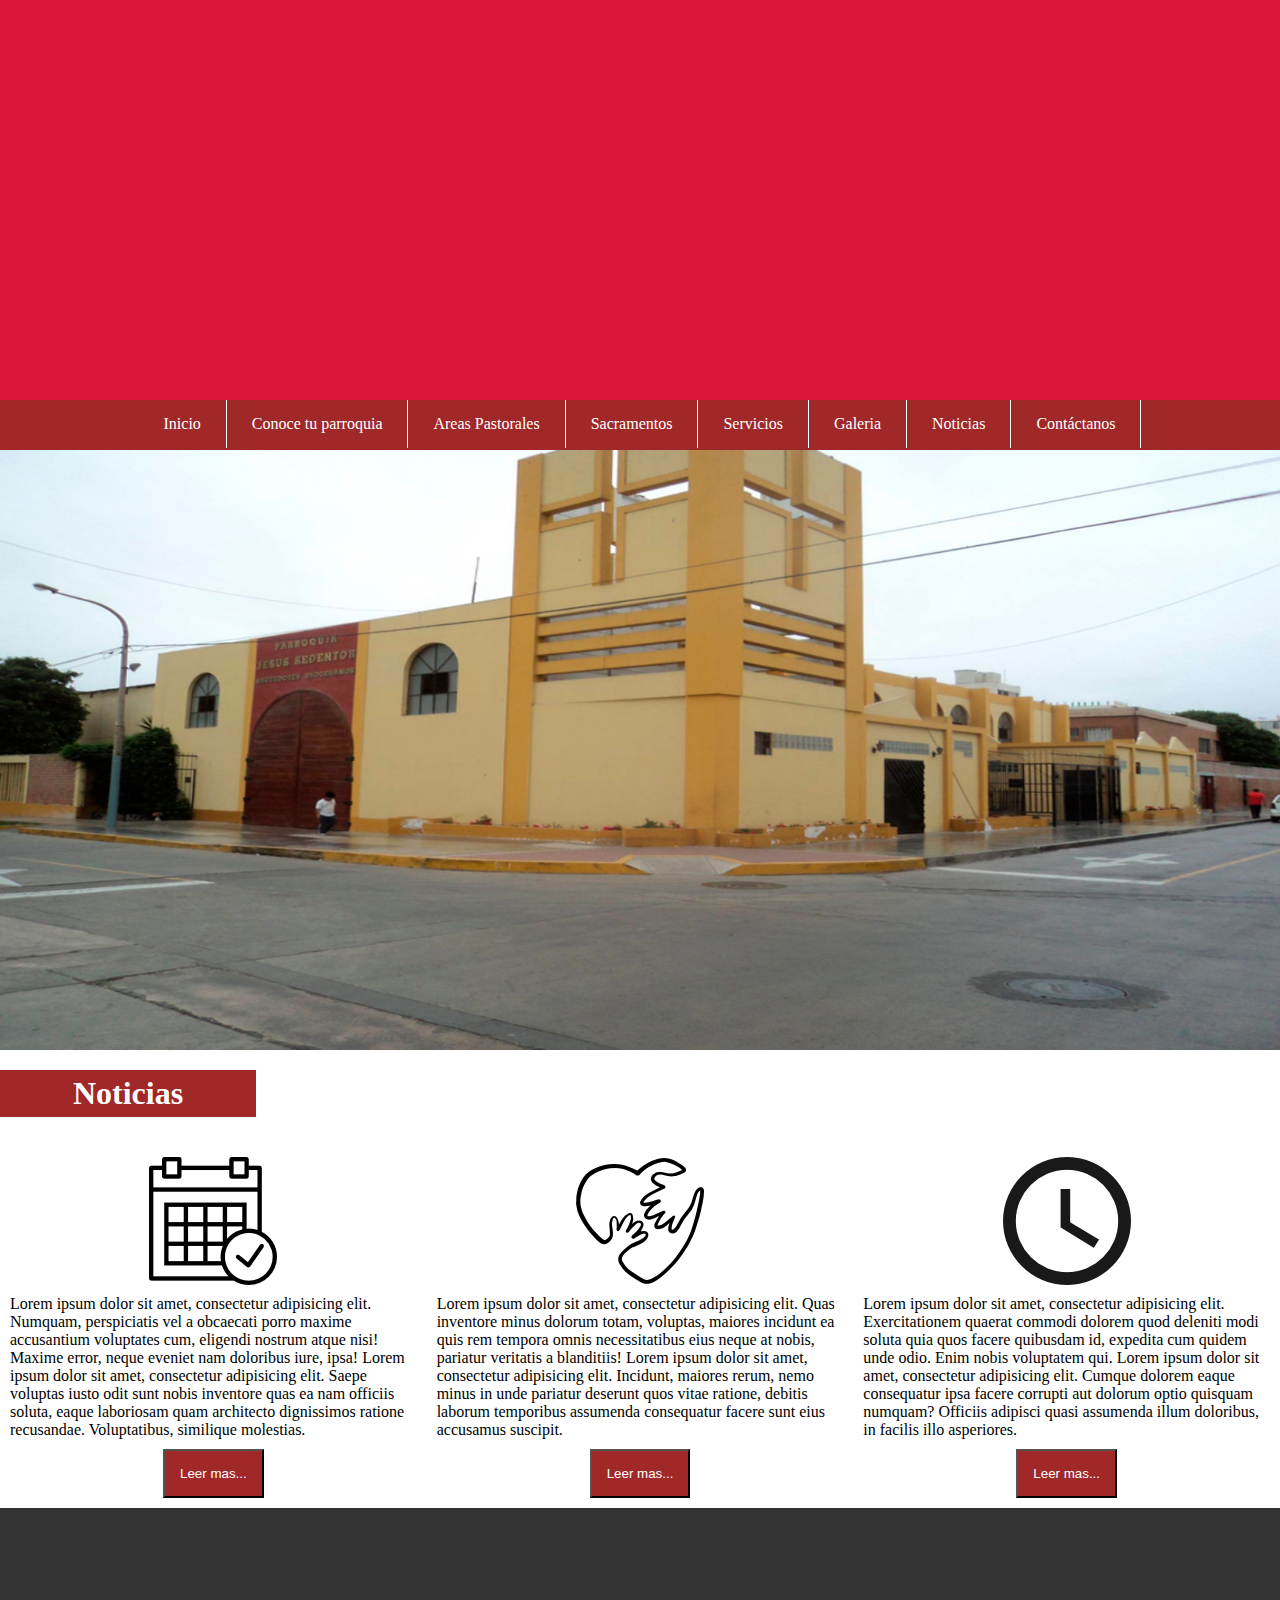
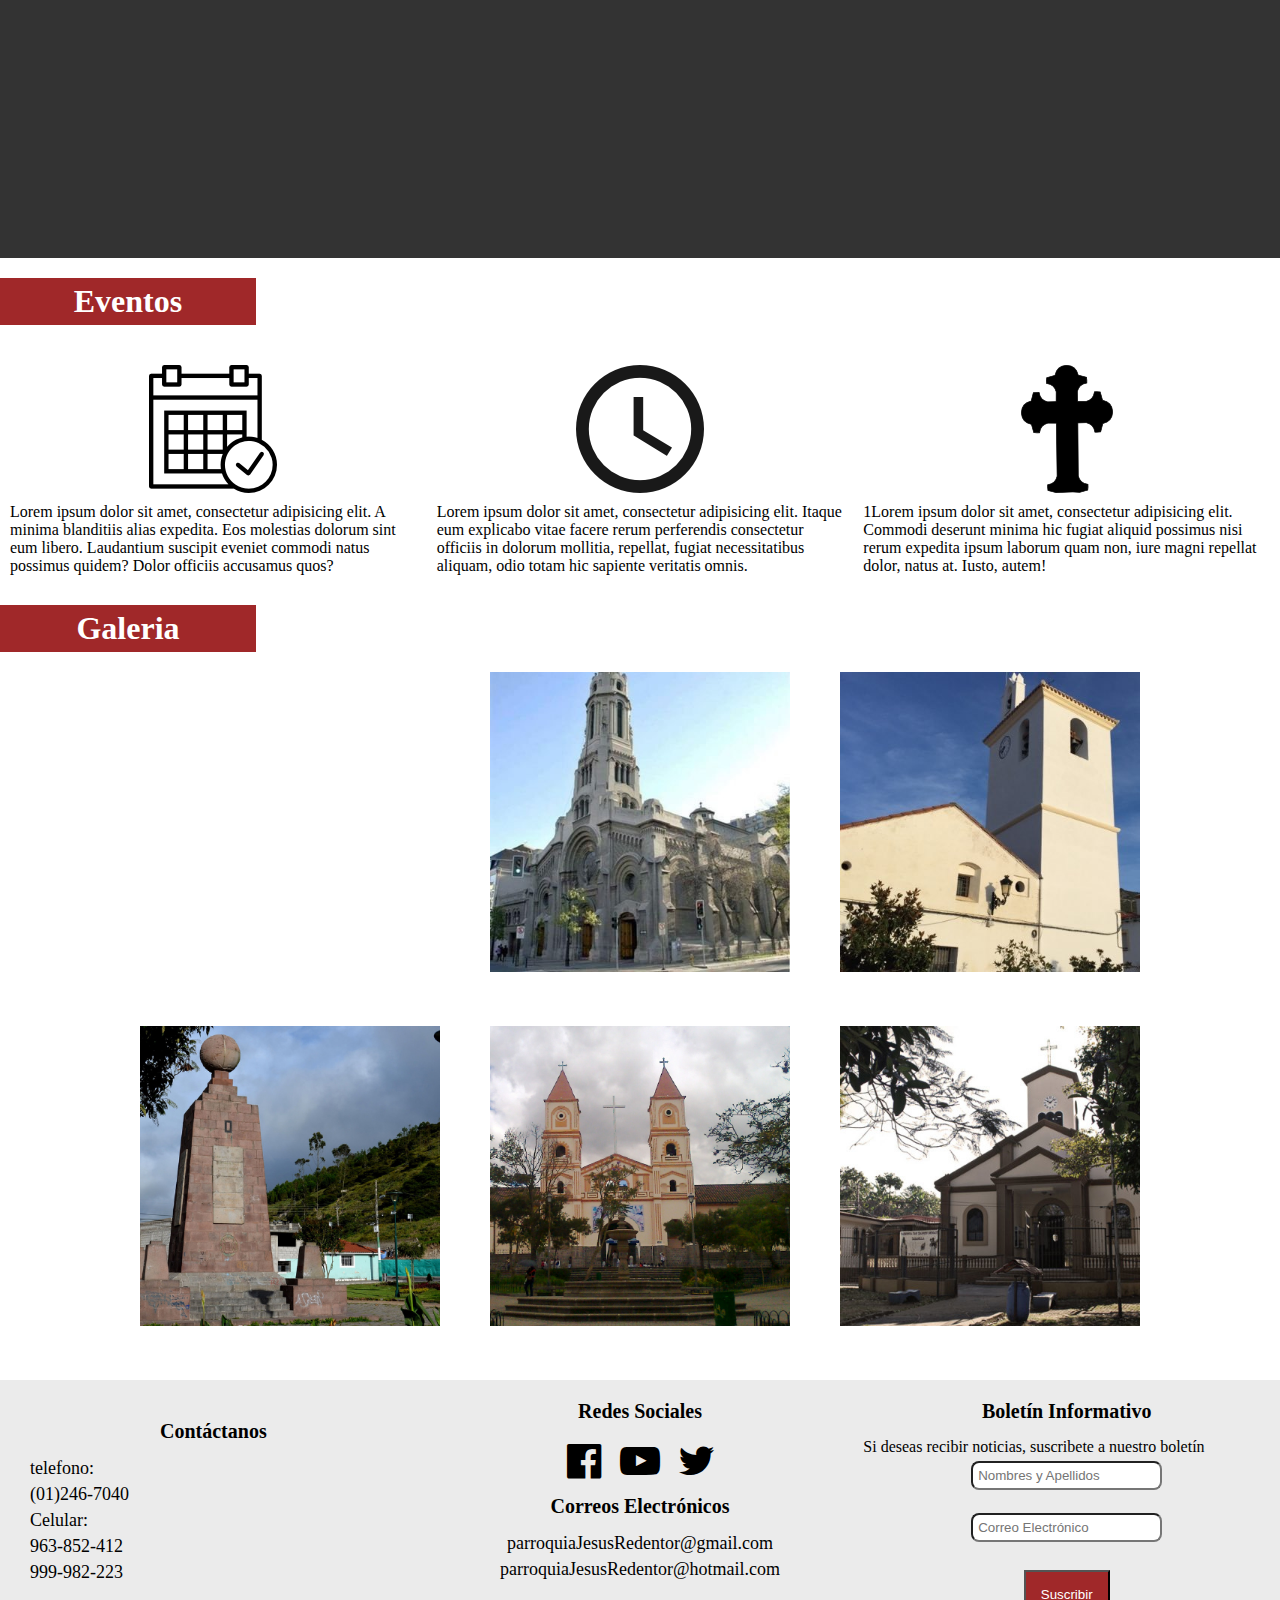
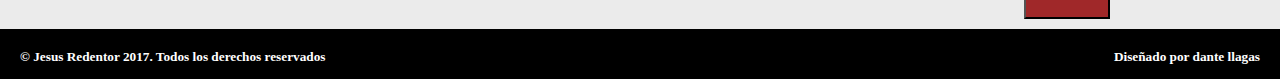
==== index.html @ 5ce14b70 "inicio" ====
<!DOCTYPE html>
<html lang="en">
<head>
	<meta charset="UTF-8">
	<title>www.parroquiajesusredentor.org</title>
	<meta name="viewport" content="width=device-width, user-scalable=no, initial-scale=1.0, maximum-scale=1.0, minimum-scale=1.0">
	<link rel="stylesheet" href="css/estilos.css"> 
	<link rel="stylesheet" href="css/fontello.css">
	<script src="https://code.jquery.com/jquery-1.11.3.min.js"></script>
	
</head>
<body>
	<div class="imgarriba">
		
	</div>
	<header>
		<input type="checkbox" id="btn-menu">
		<label for="btn-menu" class="icon-menu"></label>
		<nav class="menu">
			<ul>
				<li><a href="index.html">Inicio</a></li>
				<li class="submenu"><a href="#">Conoce tu parroquia<span class="icon-down-open"></span></a>
				<ul>
					<li><a href="historia.html">Historia</a></li>
					<li><a href="#">Parroco y Vicario</a></li>
					<li><a href="#">Capilla</a></li>
					<li><a href="#">Ambientes de la parroquia</a></li>
				</ul>
				</li>
				<li class="submenu"><a href="#">Areas Pastorales<span class="icon-down-open"></span></a>
					<ul>
					<li><a href="#">Pastoral Familiar</a></li>
					<li><a href="#">Pastoral Juvenil</a></li>
					<li><a href="#">Pastoral Social</a></li>
					<li><a href="#">Pastoral Liturgico</a></li>
					<li><a href="#">Pastoral Catequetica</a></li>
					<li><a href="#">Pastoral de Piedad y Religiosidad</a></li>
					</ul>
				
				</li>
				<li><a href="Sacramentos.html">Sacramentos</a></li>
				<li class="submenu"><a href="#">Servicios<span class="icon-down-open"></span></a>
					<ul>
					<li><a href="#">Misas</a></li>
					<li><a href="#">Despacho Parroquial</a></li>
					<li><a href="#">Santisimo</a></li>
					</ul>
				</li>
				<li class="submenu"><a href="#">Galeria<span class="icon-down-open" ></span></a>
					<ul>
					<li><a href="#">Fotos</a></li>
					<li><a href="#">Videos</a></li>
					</ul>
				</li>
				<li><a href="#">Noticias</a></li>
				<li><a href="contactanos.html">Contáctanos</a></li>
			</ul>
		</nav>
	</header>
     <div class="c-slider">
     	<img src="img/parroquia.jpg" width="100%" height="100%" alt="">
     </div>
     
    
     	<h1>Noticias</h1>
     	 <section class="noticias">
     	<article>
     	<img src="img/Calendario.png" alt="">
     	<p>Lorem ipsum dolor sit amet, consectetur adipisicing elit. Numquam, perspiciatis vel a obcaecati porro maxime accusantium voluptates cum, eligendi nostrum atque nisi! Maxime error, neque eveniet nam doloribus iure, ipsa!
     	Lorem ipsum dolor sit amet, consectetur adipisicing elit. Saepe voluptas iusto odit sunt nobis inventore quas ea nam officiis soluta, eaque laboriosam quam architecto dignissimos ratione recusandae. Voluptatibus, similique molestias.
     	</p>
     	<button type="button">Leer mas...</button>
     	</article>
     	<article>
     	 <img src="img/Campa%C3%B1a.png" alt="">
     	 <p>Lorem ipsum dolor sit amet, consectetur adipisicing elit. Quas inventore minus dolorum totam, voluptas, maiores incidunt ea quis rem tempora omnis necessitatibus eius neque at nobis, pariatur veritatis a blanditiis!
     	 Lorem ipsum dolor sit amet, consectetur adipisicing elit. Incidunt, maiores rerum, nemo minus in unde pariatur deserunt quos vitae ratione, debitis laborum temporibus assumenda consequatur facere sunt eius accusamus suscipit.</p>
     		<button type="button">Leer mas...</button>
     	</article>
     	<article>
     	<img src="img/Horario.png" alt="">
     	<p>Lorem ipsum dolor sit amet, consectetur adipisicing elit. Exercitationem quaerat commodi dolorem quod deleniti modi soluta quia quos facere quibusdam id, expedita cum quidem unde odio. Enim nobis voluptatem qui.
     	Lorem ipsum dolor sit amet, consectetur adipisicing elit. Cumque dolorem eaque consequatur ipsa facere corrupti aut dolorum optio quisquam numquam? Officiis adipisci quasi assumenda illum doloribus, in facilis illo asperiores.
     	</p>
     		<button type="button">Leer mas...</button>
     	</article>
     	
     </section>
     
     <div class="imgFrase">
     	<img src="" style="vertical-align:middle">
     </div>
     
     
     <h1>Eventos</h1>
     
     <div class="eventos">
     
     	<article>
    	  <img src="img/Calendario.png" alt="">
     	  <p>Lorem ipsum dolor sit amet, consectetur adipisicing elit. A minima blanditiis alias expedita. Eos molestias dolorum sint eum libero. Laudantium suscipit eveniet commodi natus possimus quidem? Dolor officiis accusamus quos?</p>
     	</article>
     	<article>
     	<img src="img/Horario.png" alt="">
     		<p>Lorem ipsum dolor sit amet, consectetur adipisicing elit. Itaque eum explicabo vitae facere rerum perferendis consectetur officiis in dolorum mollitia, repellat, fugiat necessitatibus aliquam, odio totam hic sapiente veritatis omnis.</p>
     	</article>
     	<article>
     	<img src="img/Santisimo.png" alt="">
     		<p>1Lorem ipsum dolor sit amet, consectetur adipisicing elit. Commodi deserunt minima hic fugiat aliquid possimus nisi rerum expedita ipsum laborum quam non, iure magni repellat dolor, natus at. Iusto, autem!</p>
     	</article>
     	</div>
    
     <h1>Galeria</h1>
     
    <section class="galeria">
    	<div class="contenedor">
    		<div class="foto"><img src="img/1.jpg" alt=""></div>
    		<div class="foto"><img src="img/2.jpg" alt=""></div>
    		<div class="foto"><img src="img/3.jpg" alt=""></div>
    		<div class="foto"><img src="img/4.jpg" alt=""></div>
    		<div class="foto"><img src="img/5.jpg" alt=""></div>
    		<div class="foto"><img src="img/6.jpg" alt=""></div>
    		
    	</div>
    	
    </section>
  			 
     
     
     <div class="sociales">
    
     	<article>
     		<div class="telefonos">
     		<h4>Contáctanos</h4>
     		<p>telefono:</p>
     		<p>(01)246-7040</p>
     		<p>Celular:</p>
     		<p>963-852-412</p>
     		<p>999-982-223</p>
     		</div>
     	</article>
     	<article>
     		<h4>Redes Sociales</h4>
     		<div class="iconos">
     		<p class="icon-facebook"></p>
     		<p class="icon-youtube"></p>
     		<p class="icon-twitter"></p>
     		</div>
     		<h4>Correos Electrónicos</h4>
     		<p class="correo">parroquiaJesusRedentor@gmail.com</p>
     		<p class="correo">parroquiaJesusRedentor@hotmail.com</p>
     	</article>
     	<article class="InfoBoletin">
     		<h4>Boletín Informativo</h4>
     		<p>Si deseas recibir noticias, suscribete a nuestro boletín</p>
     		<input type="text" placeholder="Nombres y Apellidos" required><br>
     		<input type="email" placeholder="Correo Electrónico" required><br>
     		<button type="submit">Suscribir</button>
     	</article>
     	
     </div>
  
     <footer>
     	
     	 <h5>&copy; Jesus Redentor 2017. Todos los derechos reservados</h5>
     	 <h5>Diseñado por dante llagas </h5>
     	
     </footer>
   	
	<script src="js/menu.js"></script>
	

	
	
	
</body>
</html>
---- css/estilos.css ----
/*iconos por fontello (class)
icon-menu
icon-facebook
icon-twitter
icon-youtube
icon-down-open
*/


*
{
	margin: 0;
	padding: 0;
	box-sizing: border-box;

}
h1 {color: #fff;
	background:#a02829; 
	width: 20%;
	text-align: center;
	padding:5px;
	margin-top: 20px;
}

.imgarriba
{
	width: 100%;
	height: 400px;
	background: crimson;
	
}
header
{
	height: 50px;
	background: #a02829;
	color: #fff;
	display: flex;
	flex-wrap: wrap;
	justify-content: center;	

	
}
.icon-down-open 
{
	display: none;
}
#btn-menu{
	display: none;
}
header label
{
	font-size: 30px;
	cursor: pointer;
	display: none;
}

.menu ul 
{
	background: #a02829;
	display: flex;
	list-style: none;
	
}
.menu  li 
{
	border-right: 1px solid #fff;
}
.menu ul ul 
{
	display: none;
	
}

.menu a
{
	display: block;
	padding: 15px 25px;
	text-decoration: none;
	color: #fff;
}
.menu a:hover
{
	background: rgba(0,0,0,0.3);
	
}


.menu ul li:hover ul 
{
	display: block;
	position: absolute;
}

.c-slider
{
	width: 100%;
	background: #333;
	height: 600px;
}


.noticias, .eventos
{
	display: flex;
	margin-top: 20px;
}
.noticias article , .eventos article, .sociales article
{
	width: 80%;
	padding: 10px;
}
.noticias article img, .eventos article img
{
  	display: block;
	margin-left: auto;
	margin-right: auto;
	margin-top: 10px;
}
.noticias article p , .eventos article p
{
	margin-top: 10px;
	flex-wrap: wrap;
	justify-content: center;
	
}

.noticias article button
{
	background: #a02829;
	color: #fff;
	padding: 15px;
	display: block;
	margin-left: auto;
	margin-right: auto;
	margin-top: 10px;
	cursor: pointer;
}
.imgFrase
{
	background: #333;
	width: 100%;
	height: 350px;
}

.photos 
{
	width: 100%;
	margin-top: 20px;
	height: 600px;
}





.sociales .iconos 
{
	
	display: flex;
	flex-direction: row;
	justify-content: center;
	cursor: pointer;
	font-size: 40px;
	
	
}

.sociales
{
	display: flex;
	margin-top: 20px;
	background: #EBEBEB;
	
}
.sociales h4
{
	text-align: center;
	padding: 10px;
	font-size: 20px;
	
}
.sociales p 
{
	margin-top: 5px;
	
}
.sociales .correo
{
	text-align: center;
	margin-top: 5px;
	font-size: 18px;
}

.sociales .telefonos
{
	padding: 20px;
	font-size: 18px;
}


.sociales .icon-facebook:hover
{
	background:#3b5998;
	
}

.sociales .icon-twitter:hover
{
	background:#00aced;
}
.sociales .icon-youtube:hover
{
	background: #e52d27;
}



.contactos
{
	width: 100%;
	background: #c0392b;
	color: #fff;
}
.contactos form
{
	width: 500px;
	margin: auto;
}
.contactos ul
{
	list-style: none;
}


.InfoBoletin input
{
	display: block;
	margin-left: auto;
	margin-right: auto;
	border-radius: 8px;
	padding: 5px;
	margin-top: 5px;
}
.InfoBoletin button
{
	background: #a02829;
	color: #fff;
	padding: 15px;
	display: block;
	margin-left: auto;
	margin-right: auto;
	margin-top: 10px;
	cursor: pointer;
}


footer
{
	background: #000;
	color: white;
	height: 50px;
	text-align: left;
	display: flex;
	justify-content: space-between;
}
footer h5
{
	padding: 20px;
	
}

.contenedor
{
	max-width: 1000px;
	width: 90%;
	margin: auto;
}

.galeria .contenedor
{
	display: flex;
	flex-direction:wrap;
	justify-content: space-between;
	flex-wrap: wrap;
}

.foto
{
	width: 30%;
	margin-top: 20px;
	margin-bottom: 30px;
	outline: 5px solid rgba(0,0,0,0);
	boxshadow:4px 4px 6px rgba(0,0,0,0.9) ;
}

.foto img 
{
	width: 100%;
}
/*-------------------MEDIDA DE CELULAR-------------------------------------*/

@media screen and (max-width:440px)
{
	h1
	{
		width: 30%;
	}
   	header label 
	{
		display: block;
	}
	.menu 
	{
		position:absolute;
		top:450px;
		left: 0;
		width: 100%;
		transform: translateX(-100%);
		transition: all 0.3s;
	}
	
	.menu ul 
	{
		display: block;
	}
	.menu ul li:hover ul
	{
		display: none;
		position: static;
	}
	.menu a span
	{
	
		position: absolute;
		right: 5px;
	}
	.icon-down-open 
{
	display: block;
}
	#btn-menu:checked ~ .menu 
	{
		transform: translateX(0%);
	}
	
	.menu ul ul
	{
		background: rgba(0,0,0,0.4);
	}
	.menu ul ul a 
	{
		padding: 15px 30px ;
	}
	.galeria .contenedor
	{
	 flex-direction: column;
	}
	.foto
	{
		width: 90%;
		margin: auto;
		margin-top: 20px;
		margin-bottom: 30px;
	}
}
---- css/fontello.css ----
@font-face {
  font-family: 'fontello';
  src: url('../font/fontello.eot?56899069');
  src: url('../font/fontello.eot?56899069#iefix') format('embedded-opentype'),
       url('../font/fontello.woff2?56899069') format('woff2'),
       url('../font/fontello.woff?56899069') format('woff'),
       url('../font/fontello.ttf?56899069') format('truetype'),
       url('../font/fontello.svg?56899069#fontello') format('svg');
  font-weight: normal;
  font-style: normal;
}
/* Chrome hack: SVG is rendered more smooth in Windozze. 100% magic, uncomment if you need it. */
/* Note, that will break hinting! In other OS-es font will be not as sharp as it could be */
/*
@media screen and (-webkit-min-device-pixel-ratio:0) {
  @font-face {
    font-family: 'fontello';
    src: url('../font/fontello.svg?56899069#fontello') format('svg');
  }
}
*/
 
 [class^="icon-"]:before, [class*=" icon-"]:before {
  font-family: "fontello";
  font-style: normal;
  font-weight: normal;
  speak: none;
 
  display: inline-block;
  text-decoration: inherit;
  width: 1em;
  margin-right: .2em;
  text-align: center;
  /* opacity: .8; */
 
  /* For safety - reset parent styles, that can break glyph codes*/
  font-variant: normal;
  text-transform: none;
 
  /* fix buttons height, for twitter bootstrap */
  line-height: 1em;
 
  /* Animation center compensation - margins should be symmetric */
  /* remove if not needed */
  margin-left: .2em;
 
  /* you can be more comfortable with increased icons size */
  /* font-size: 120%; */
 
  /* Font smoothing. That was taken from TWBS */
  -webkit-font-smoothing: antialiased;
  -moz-osx-font-smoothing: grayscale;
 
  /* Uncomment for 3D effect */
  /* text-shadow: 1px 1px 1px rgba(127, 127, 127, 0.3); */
}
 
.icon-down-open:before { content: '\e800'; } /* '' */
.icon-twitter:before { content: '\f099'; } /* '' */
.icon-menu:before { content: '\f0c9'; } /* '' */
.icon-youtube:before { content: '\f16a'; } /* '' */
.icon-facebook:before { content: '\f230'; } /* '' */
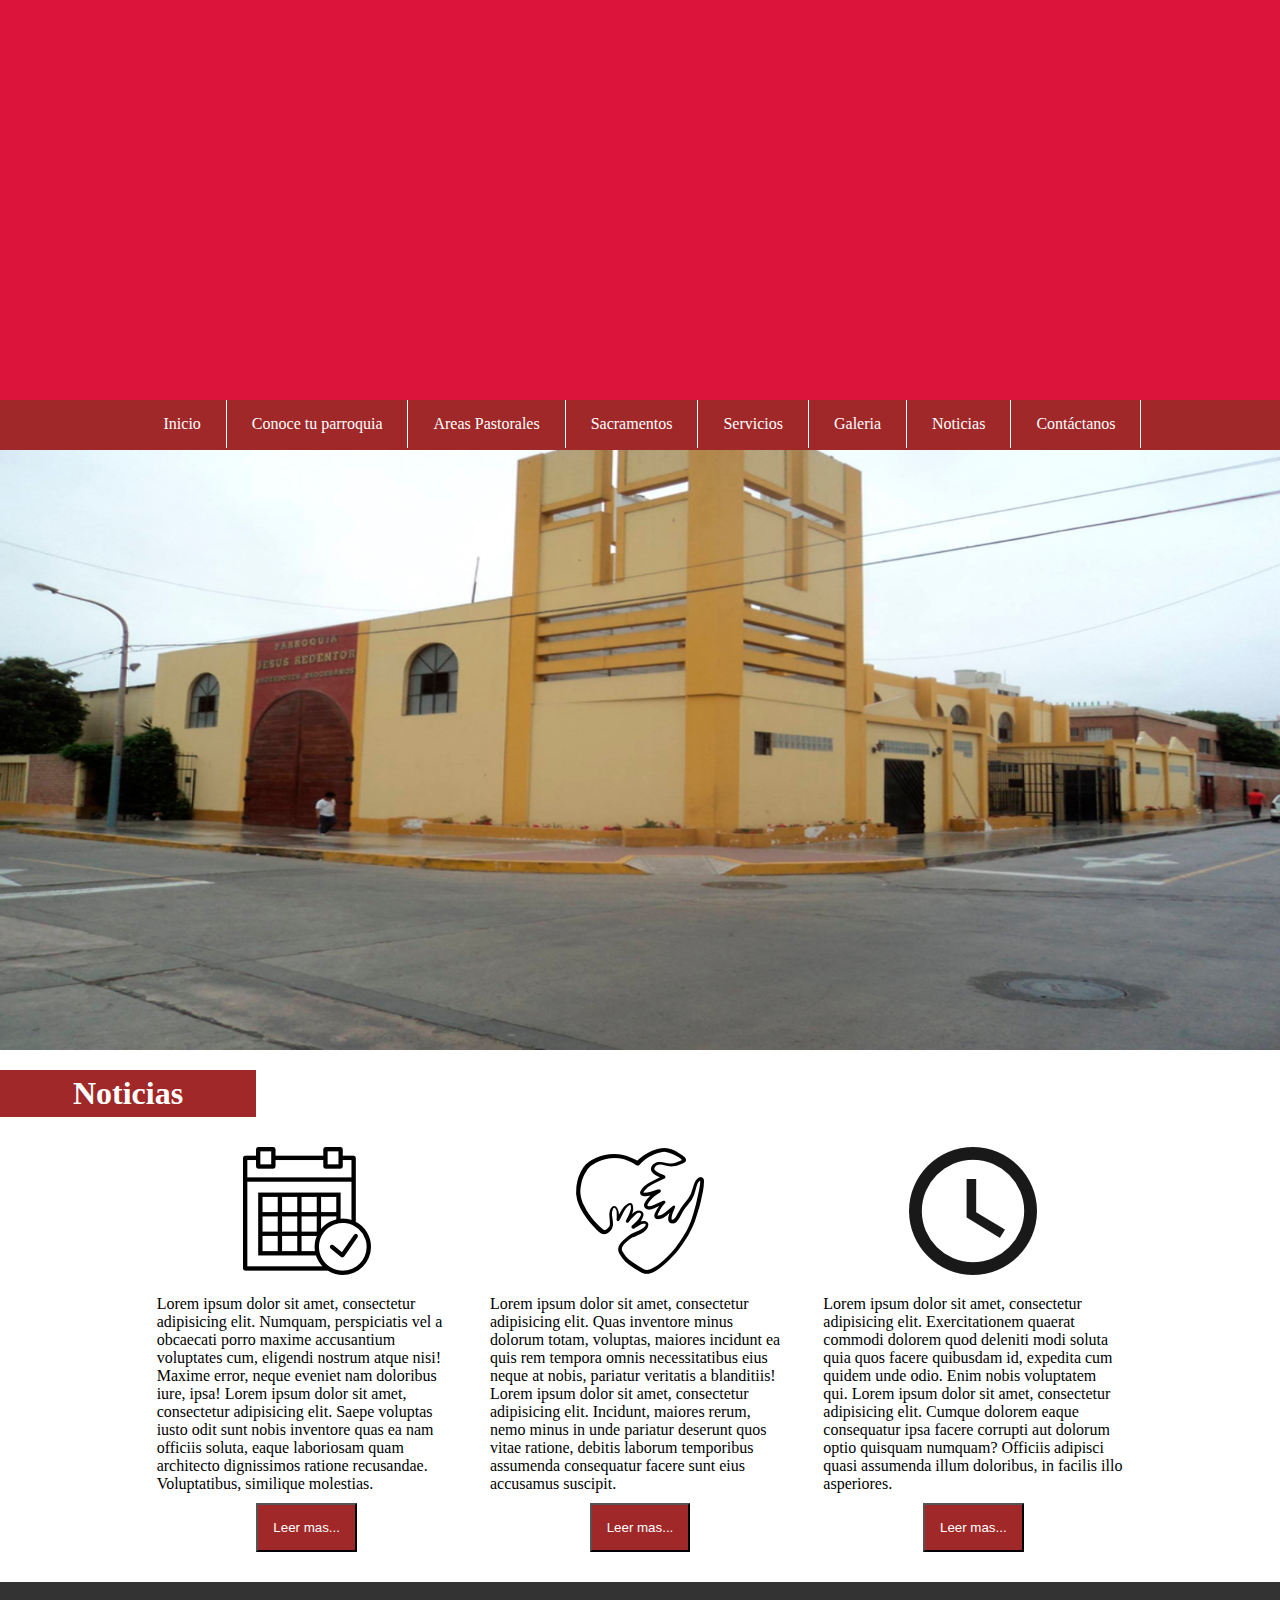
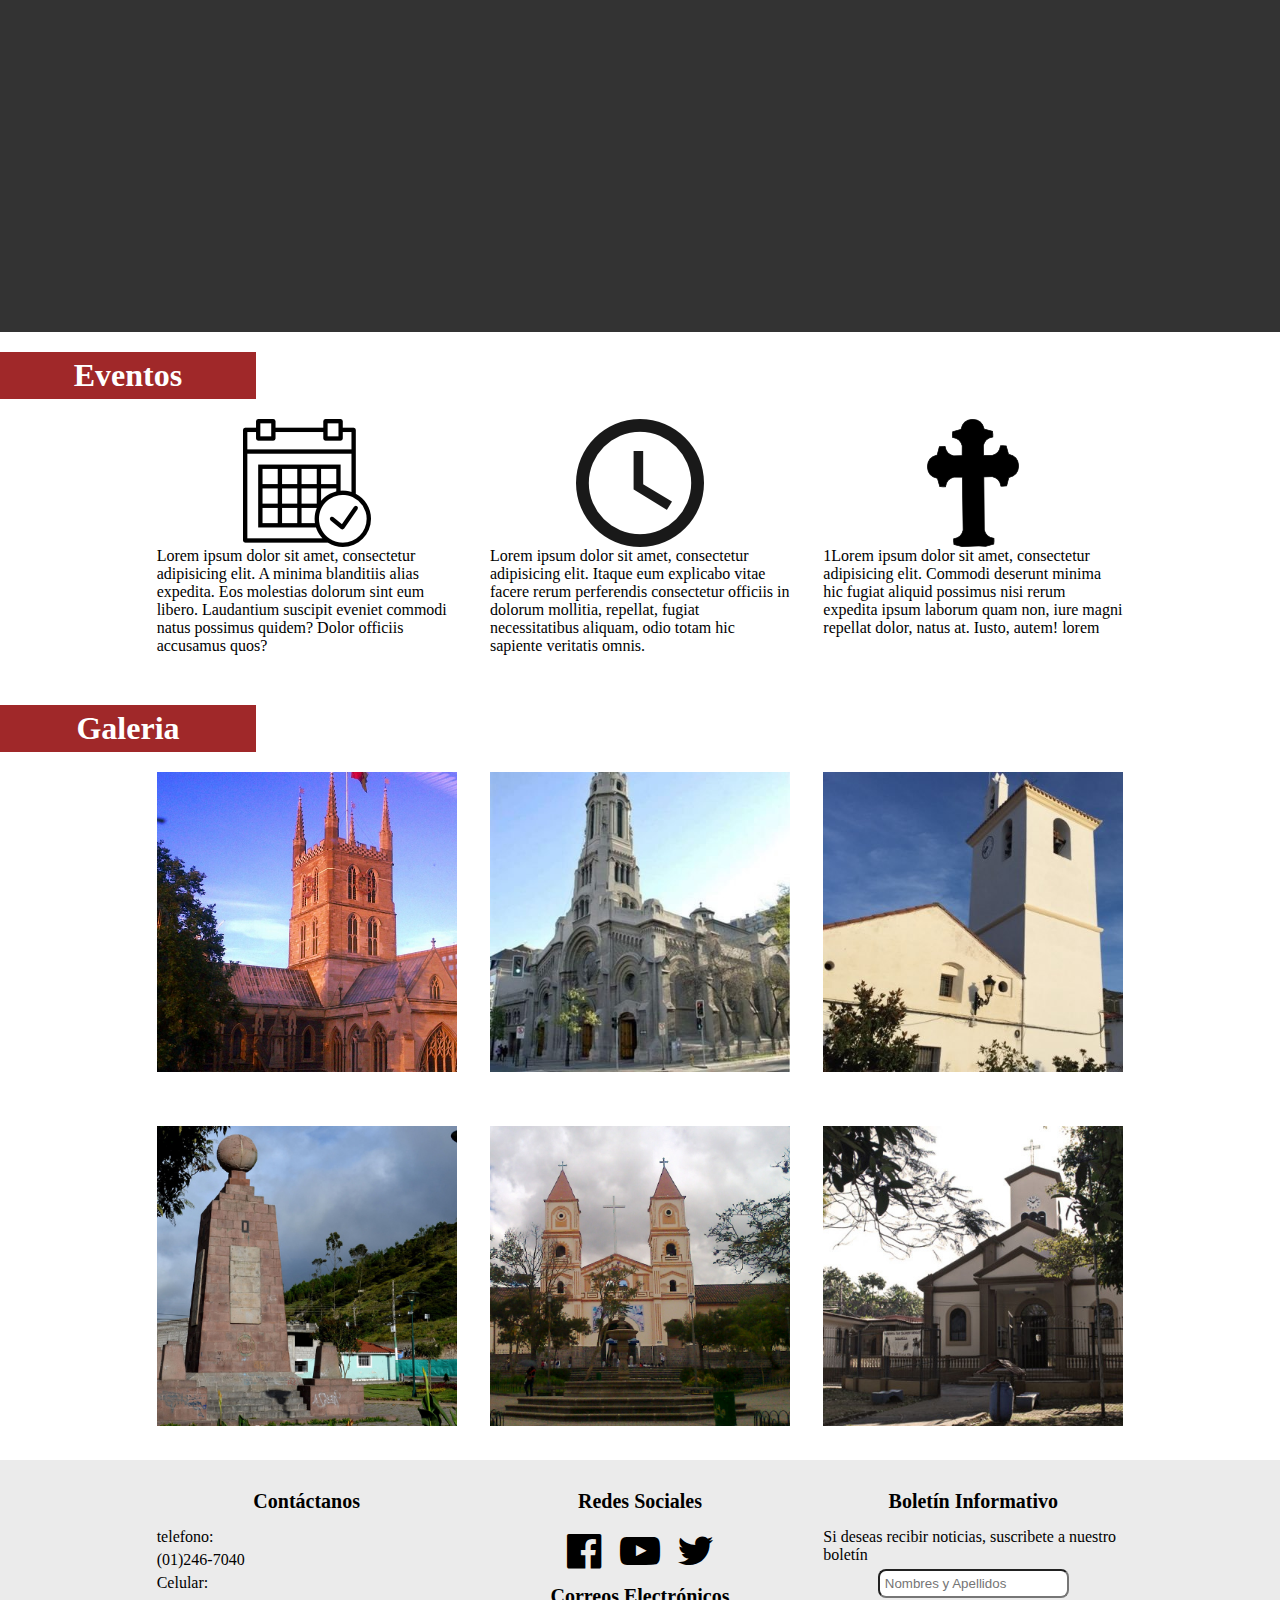
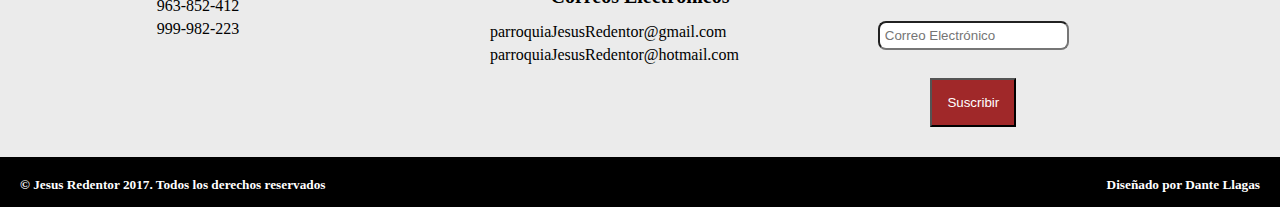
==== commit fe73a18d: "update2" ====
--- a/index.html
+++ b/index.html
@@ -22,9 +22,9 @@
 				<li class="submenu"><a href="#">Conoce tu parroquia<span class="icon-down-open"></span></a>
 				<ul>
 					<li><a href="historia.html">Historia</a></li>
-					<li><a href="#">Parroco y Vicario</a></li>
-					<li><a href="#">Capilla</a></li>
-					<li><a href="#">Ambientes de la parroquia</a></li>
+					<li><a href="ParrocoyVicario.html">Parroco y Vicario</a></li>
+					<li><a href="capilla.html">Capilla</a></li>
+					<li><a href="AmbientesParroquia.html">Ambientes de la parroquia</a></li>
 				</ul>
 				</li>
 				<li class="submenu"><a href="#">Areas Pastorales<span class="icon-down-open"></span></a>
@@ -64,27 +64,30 @@
     
      	<h1>Noticias</h1>
      	 <section class="noticias">
-     	<article>
+     	 <div class="contenedor">
+     	<div class="infoNoticias">
      	<img src="img/Calendario.png" alt="">
      	<p>Lorem ipsum dolor sit amet, consectetur adipisicing elit. Numquam, perspiciatis vel a obcaecati porro maxime accusantium voluptates cum, eligendi nostrum atque nisi! Maxime error, neque eveniet nam doloribus iure, ipsa!
      	Lorem ipsum dolor sit amet, consectetur adipisicing elit. Saepe voluptas iusto odit sunt nobis inventore quas ea nam officiis soluta, eaque laboriosam quam architecto dignissimos ratione recusandae. Voluptatibus, similique molestias.
      	</p>
      	<button type="button">Leer mas...</button>
-     	</article>
-     	<article>
+     	</div>
+     	
+     	<div class="infoNoticias">
      	 <img src="img/Campa%C3%B1a.png" alt="">
      	 <p>Lorem ipsum dolor sit amet, consectetur adipisicing elit. Quas inventore minus dolorum totam, voluptas, maiores incidunt ea quis rem tempora omnis necessitatibus eius neque at nobis, pariatur veritatis a blanditiis!
      	 Lorem ipsum dolor sit amet, consectetur adipisicing elit. Incidunt, maiores rerum, nemo minus in unde pariatur deserunt quos vitae ratione, debitis laborum temporibus assumenda consequatur facere sunt eius accusamus suscipit.</p>
      		<button type="button">Leer mas...</button>
-     	</article>
-     	<article>
+     	</div>
+     	<div class="infoNoticias">
      	<img src="img/Horario.png" alt="">
      	<p>Lorem ipsum dolor sit amet, consectetur adipisicing elit. Exercitationem quaerat commodi dolorem quod deleniti modi soluta quia quos facere quibusdam id, expedita cum quidem unde odio. Enim nobis voluptatem qui.
      	Lorem ipsum dolor sit amet, consectetur adipisicing elit. Cumque dolorem eaque consequatur ipsa facere corrupti aut dolorum optio quisquam numquam? Officiis adipisci quasi assumenda illum doloribus, in facilis illo asperiores.
      	</p>
      		<button type="button">Leer mas...</button>
-     	</article>
      	
+     	</div>
+     	</div>
      </section>
      
      <div class="imgFrase">
@@ -94,27 +97,29 @@
      
      <h1>Eventos</h1>
      
-     <div class="eventos">
-     
-     	<article>
+     <section class="eventos">
+     <div class="contenedor">
+     	<div class="grupo">
     	  <img src="img/Calendario.png" alt="">
      	  <p>Lorem ipsum dolor sit amet, consectetur adipisicing elit. A minima blanditiis alias expedita. Eos molestias dolorum sint eum libero. Laudantium suscipit eveniet commodi natus possimus quidem? Dolor officiis accusamus quos?</p>
-     	</article>
-     	<article>
+     	</div>
+     	<div class="grupo">
      	<img src="img/Horario.png" alt="">
      		<p>Lorem ipsum dolor sit amet, consectetur adipisicing elit. Itaque eum explicabo vitae facere rerum perferendis consectetur officiis in dolorum mollitia, repellat, fugiat necessitatibus aliquam, odio totam hic sapiente veritatis omnis.</p>
-     	</article>
-     	<article>
+     	</div>
+     	<div class="grupo">
      	<img src="img/Santisimo.png" alt="">
-     		<p>1Lorem ipsum dolor sit amet, consectetur adipisicing elit. Commodi deserunt minima hic fugiat aliquid possimus nisi rerum expedita ipsum laborum quam non, iure magni repellat dolor, natus at. Iusto, autem!</p>
-     	</article>
+     		<p>1Lorem ipsum dolor sit amet, consectetur adipisicing elit. Commodi deserunt minima hic fugiat aliquid possimus nisi rerum expedita ipsum laborum quam non, iure magni repellat dolor, natus at. Iusto, autem!
+     		lorem</p>
      	</div>
+		 </div>
+     	</section>
     
      <h1>Galeria</h1>
      
     <section class="galeria">
     	<div class="contenedor">
-    		<div class="foto"><img src="img/1.jpg" alt=""></div>
+    		<div class="foto"><img src="img/1.JPG" alt=""></div>
     		<div class="foto"><img src="img/2.jpg" alt=""></div>
     		<div class="foto"><img src="img/3.jpg" alt=""></div>
     		<div class="foto"><img src="img/4.jpg" alt=""></div>
@@ -127,10 +132,10 @@
   			 
      
      
-     <div class="sociales">
-    
-     	<article>
-     		<div class="telefonos">
+     <section class="sociales">
+     <div class="contenedor">
+     	<div class="InfoSocial">
+     		
      		<h4>Contáctanos</h4>
      		<p>telefono:</p>
      		<p>(01)246-7040</p>
@@ -138,8 +143,8 @@
      		<p>963-852-412</p>
      		<p>999-982-223</p>
      		</div>
-     	</article>
-     	<article>
+     	
+     		<div class="InfoSocial">
      		<h4>Redes Sociales</h4>
      		<div class="iconos">
      		<p class="icon-facebook"></p>
@@ -149,21 +154,22 @@
      		<h4>Correos Electrónicos</h4>
      		<p class="correo">parroquiaJesusRedentor@gmail.com</p>
      		<p class="correo">parroquiaJesusRedentor@hotmail.com</p>
-     	</article>
-     	<article class="InfoBoletin">
+     		</div>
+     		
+     		<div class="InfoSocial">
      		<h4>Boletín Informativo</h4>
      		<p>Si deseas recibir noticias, suscribete a nuestro boletín</p>
      		<input type="text" placeholder="Nombres y Apellidos" required><br>
      		<input type="email" placeholder="Correo Electrónico" required><br>
      		<button type="submit">Suscribir</button>
-     	</article>
-     	
-     </div>
+     		</div>
+     	</div>
+     </section>
   
      <footer>
      	
      	 <h5>&copy; Jesus Redentor 2017. Todos los derechos reservados</h5>
-     	 <h5>Diseñado por dante llagas </h5>
+     	 <h5>Diseñado por Dante Llagas </h5>
      	
      </footer>
    	
--- a/css/estilos.css
+++ b/css/estilos.css
@@ -99,32 +99,22 @@
 }
 
 
-.noticias, .eventos
-{
-	display: flex;
+.infoNoticias  img
+{
+  	display: block;
+	margin-left: auto;
+	margin-right: auto;
+	margin-top: 10px;
+}
+.infoNoticias  p 
+{
 	margin-top: 20px;
-}
-.noticias article , .eventos article, .sociales article
-{
-	width: 80%;
-	padding: 10px;
-}
-.noticias article img, .eventos article img
-{
-  	display: block;
-	margin-left: auto;
-	margin-right: auto;
-	margin-top: 10px;
-}
-.noticias article p , .eventos article p
-{
-	margin-top: 10px;
 	flex-wrap: wrap;
 	justify-content: center;
 	
 }
 
-.noticias article button
+.infoNoticias  button
 {
 	background: #a02829;
 	color: #fff;
@@ -149,72 +139,6 @@
 	height: 600px;
 }
 
-
-
-
-
-.sociales .iconos 
-{
-	
-	display: flex;
-	flex-direction: row;
-	justify-content: center;
-	cursor: pointer;
-	font-size: 40px;
-	
-	
-}
-
-.sociales
-{
-	display: flex;
-	margin-top: 20px;
-	background: #EBEBEB;
-	
-}
-.sociales h4
-{
-	text-align: center;
-	padding: 10px;
-	font-size: 20px;
-	
-}
-.sociales p 
-{
-	margin-top: 5px;
-	
-}
-.sociales .correo
-{
-	text-align: center;
-	margin-top: 5px;
-	font-size: 18px;
-}
-
-.sociales .telefonos
-{
-	padding: 20px;
-	font-size: 18px;
-}
-
-
-.sociales .icon-facebook:hover
-{
-	background:#3b5998;
-	
-}
-
-.sociales .icon-twitter:hover
-{
-	background:#00aced;
-}
-.sociales .icon-youtube:hover
-{
-	background: #e52d27;
-}
-
-
-
 .contactos
 {
 	width: 100%;
@@ -232,26 +156,6 @@
 }
 
 
-.InfoBoletin input
-{
-	display: block;
-	margin-left: auto;
-	margin-right: auto;
-	border-radius: 8px;
-	padding: 5px;
-	margin-top: 5px;
-}
-.InfoBoletin button
-{
-	background: #a02829;
-	color: #fff;
-	padding: 15px;
-	display: block;
-	margin-left: auto;
-	margin-right: auto;
-	margin-top: 10px;
-	cursor: pointer;
-}
 
 
 footer
@@ -272,19 +176,27 @@
 .contenedor
 {
 	max-width: 1000px;
-	width: 90%;
+	width: 95%;
 	margin: auto;
 }
-
-.galeria .contenedor
-{
-	display: flex;
-	flex-direction:wrap;
-	justify-content: space-between;
+.sociales
+{
+	background: #ebebeb;
+}
+.galeria .contenedor, .eventos .contenedor, .sociales .contenedor, .noticias .contenedor
+{
+	display: flex;
+	flex-direction:row;
+	justify-content: space-around;
 	flex-wrap: wrap;
 }
-
-.foto
+.grupo img
+{
+	display: block;
+	margin-left: auto;
+	margin-right: auto;
+}
+.foto, .grupo, .InfoSocial, .infoNoticias
 {
 	width: 30%;
 	margin-top: 20px;
@@ -292,7 +204,64 @@
 	outline: 5px solid rgba(0,0,0,0);
 	boxshadow:4px 4px 6px rgba(0,0,0,0.9) ;
 }
-
+.InfoSocial input
+{
+	display: block;
+	margin-left: auto;
+	margin-right: auto;
+	border-radius: 8px;
+	padding: 5px;
+	margin-top: 5px;
+}
+.InfoSocial button
+{
+	background: #a02829;
+	color: #fff;
+	padding: 15px;
+	display: block;
+	margin-left: auto;
+	margin-right: auto;
+	margin-top: 10px;
+	cursor: pointer;
+}
+.sociales .iconos 
+{
+	
+	display: flex;
+	flex-direction: row;
+	justify-content: center;
+	cursor: pointer;
+	font-size: 40px;
+	
+	
+}
+.sociales .icon-facebook:hover
+{
+	background:#3b5998;
+	
+}
+
+.sociales .icon-twitter:hover
+{
+	background:#00aced;
+}
+.sociales .icon-youtube:hover
+{
+	background: #e52d27;
+}
+
+.sociales h4
+{
+	text-align: center;
+	padding: 10px;
+	font-size: 20px;
+	
+}
+.sociales p 
+{
+	margin-top: 5px;
+	
+}
 .foto img 
 {
 	width: 100%;
@@ -303,7 +272,7 @@
 {
 	h1
 	{
-		width: 30%;
+		width: 40%;
 	}
    	header label 
 	{
@@ -351,11 +320,15 @@
 	{
 		padding: 15px 30px ;
 	}
-	.galeria .contenedor
+	.galeria .contenedor, .eventos .contenedor, .sociales .contenedor, .noticias .contenedor
 	{
 	 flex-direction: column;
 	}
-	.foto
+	.InfoSocial h4, .InfoSocial p
+	{
+		text-align: center;
+	}
+	.foto, .grupo, .InfoSocial, .infoNoticias
 	{
 		width: 90%;
 		margin: auto;
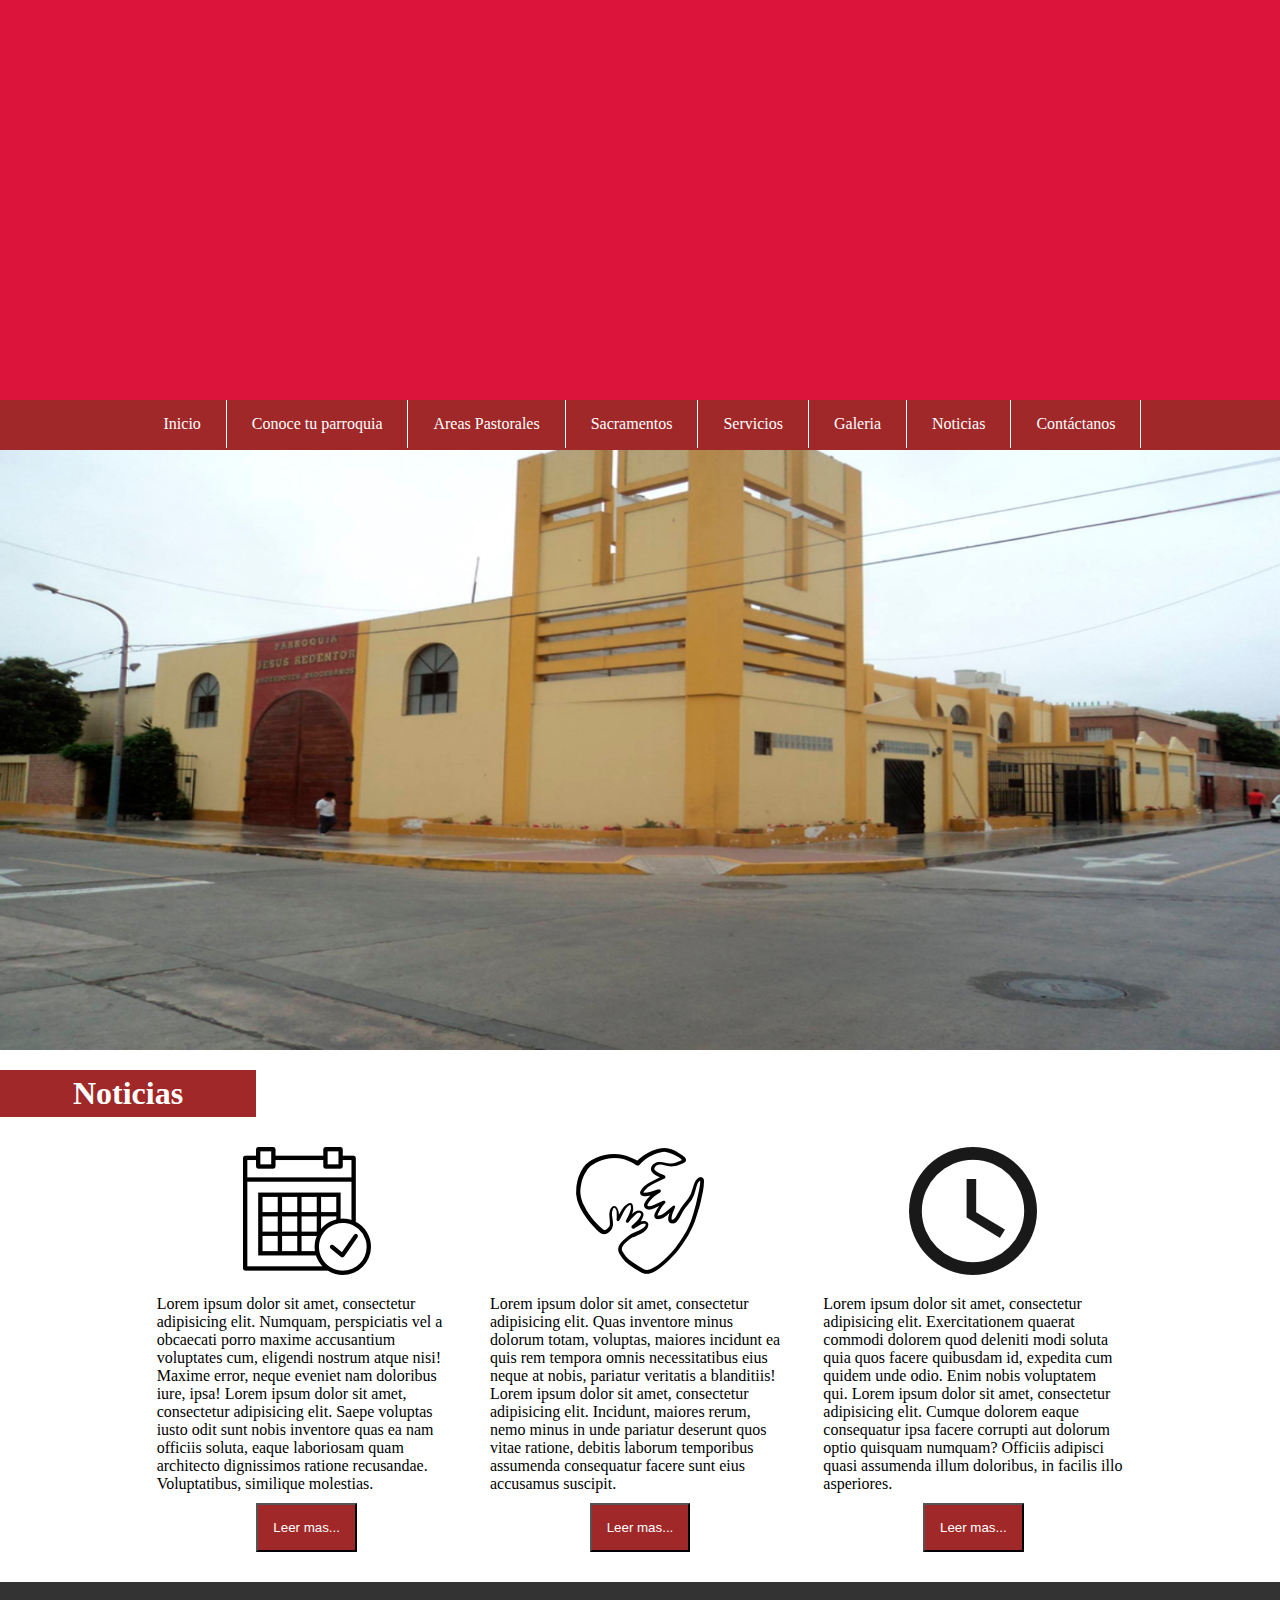
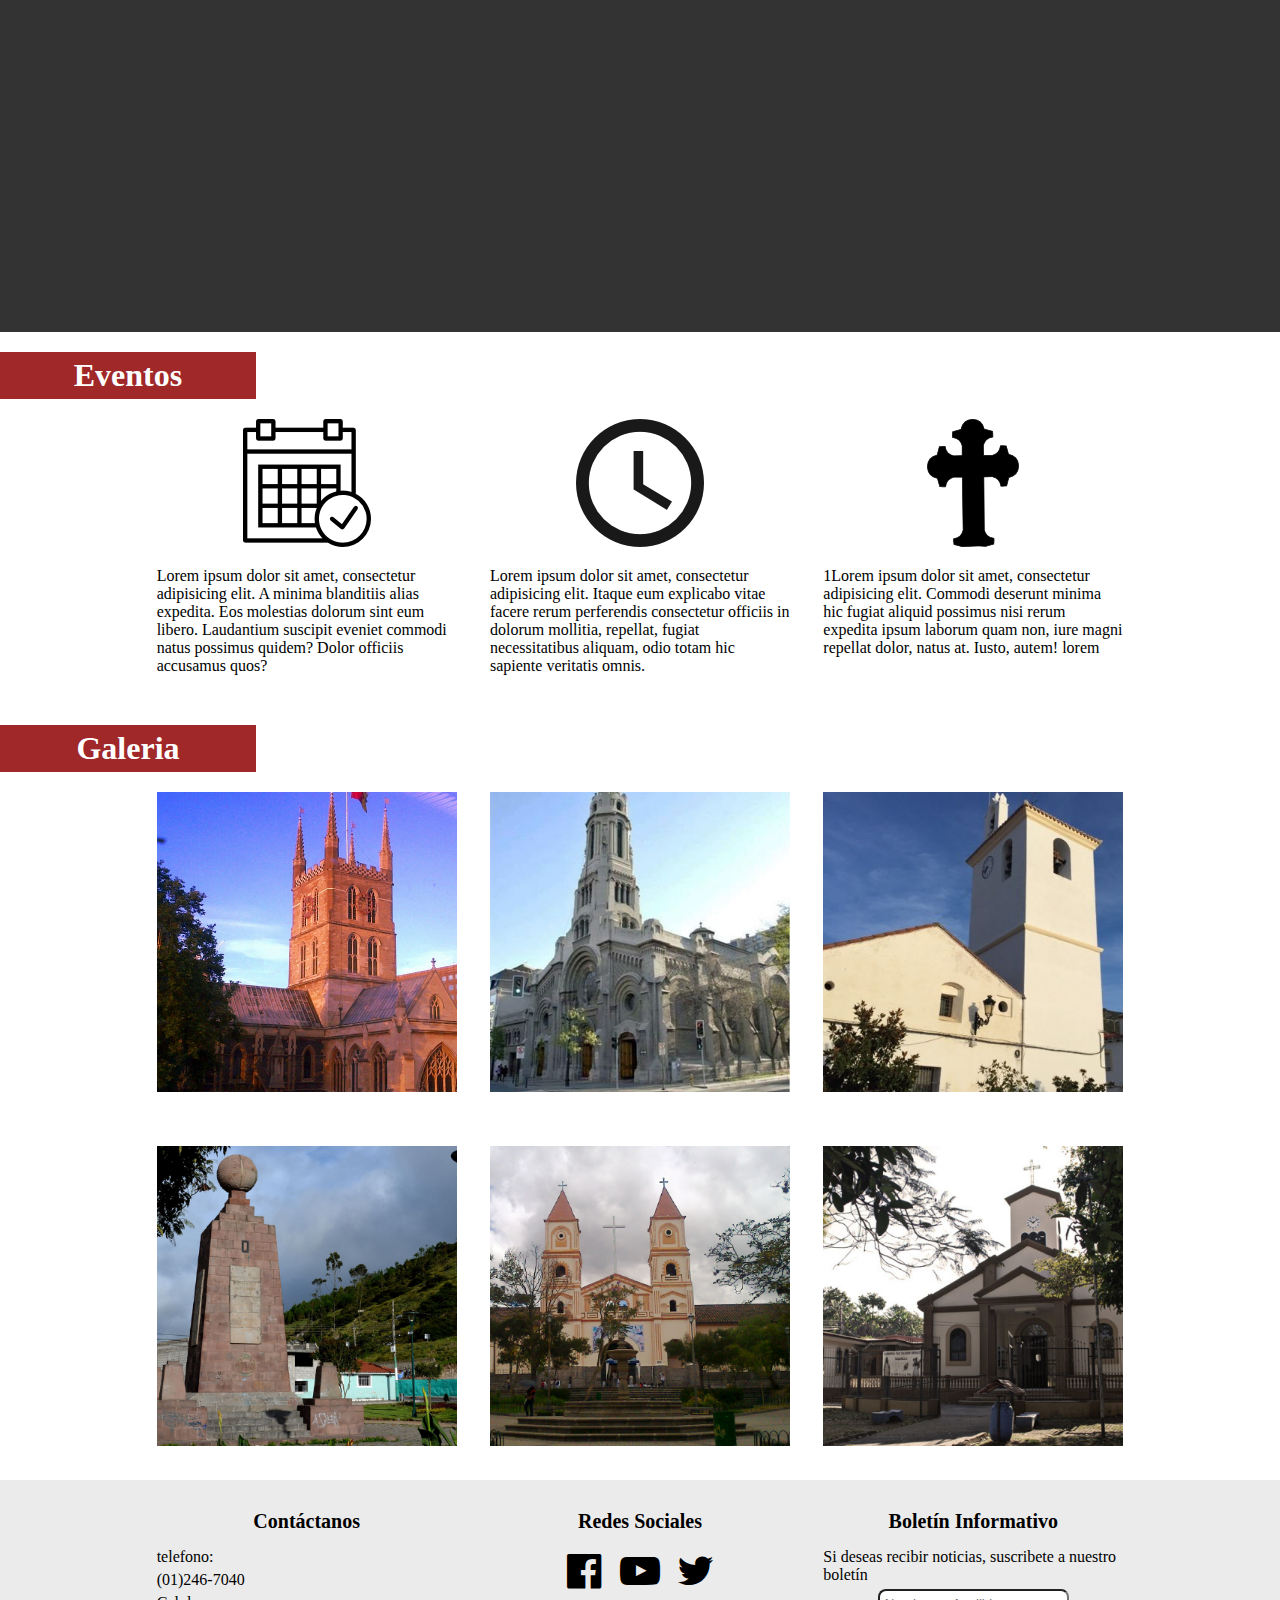
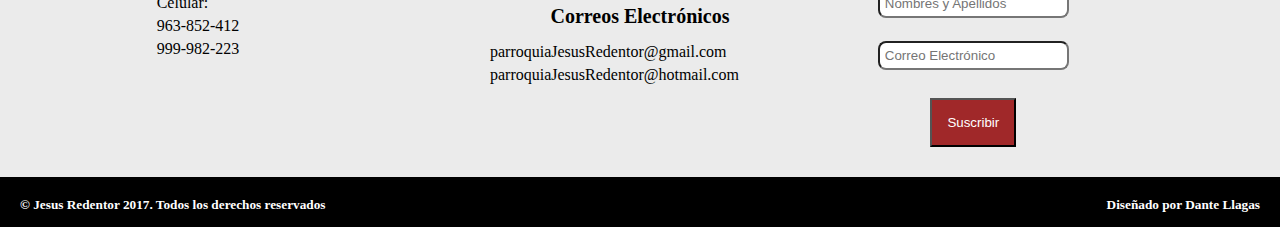
==== commit 5deb655b: "update3" ====
--- a/index.html
+++ b/index.html
@@ -29,12 +29,12 @@
 				</li>
 				<li class="submenu"><a href="#">Areas Pastorales<span class="icon-down-open"></span></a>
 					<ul>
-					<li><a href="#">Pastoral Familiar</a></li>
-					<li><a href="#">Pastoral Juvenil</a></li>
-					<li><a href="#">Pastoral Social</a></li>
-					<li><a href="#">Pastoral Liturgico</a></li>
-					<li><a href="#">Pastoral Catequetica</a></li>
-					<li><a href="#">Pastoral de Piedad y Religiosidad</a></li>
+					<li><a href="PastoralFamiliar.html">Pastoral Familiar</a></li>
+					<li><a href="PastoralJuvenil.html">Pastoral Juvenil</a></li>
+					<li><a href="PastoralSocial.html">Pastoral Social</a></li>
+					<li><a href="PastoralLiturgico.html">Pastoral Liturgico</a></li>
+					<li><a href="PastoralCatequetica.html">Pastoral Catequetica</a></li>
+					<li><a href="PastoralPyR.html">Pastoral de Piedad y Religiosidad</a></li>
 					</ul>
 				
 				</li>
--- a/css/estilos.css
+++ b/css/estilos.css
@@ -106,7 +106,7 @@
 	margin-right: auto;
 	margin-top: 10px;
 }
-.infoNoticias  p 
+.infoNoticias  p , .eventos p
 {
 	margin-top: 20px;
 	flex-wrap: wrap;
